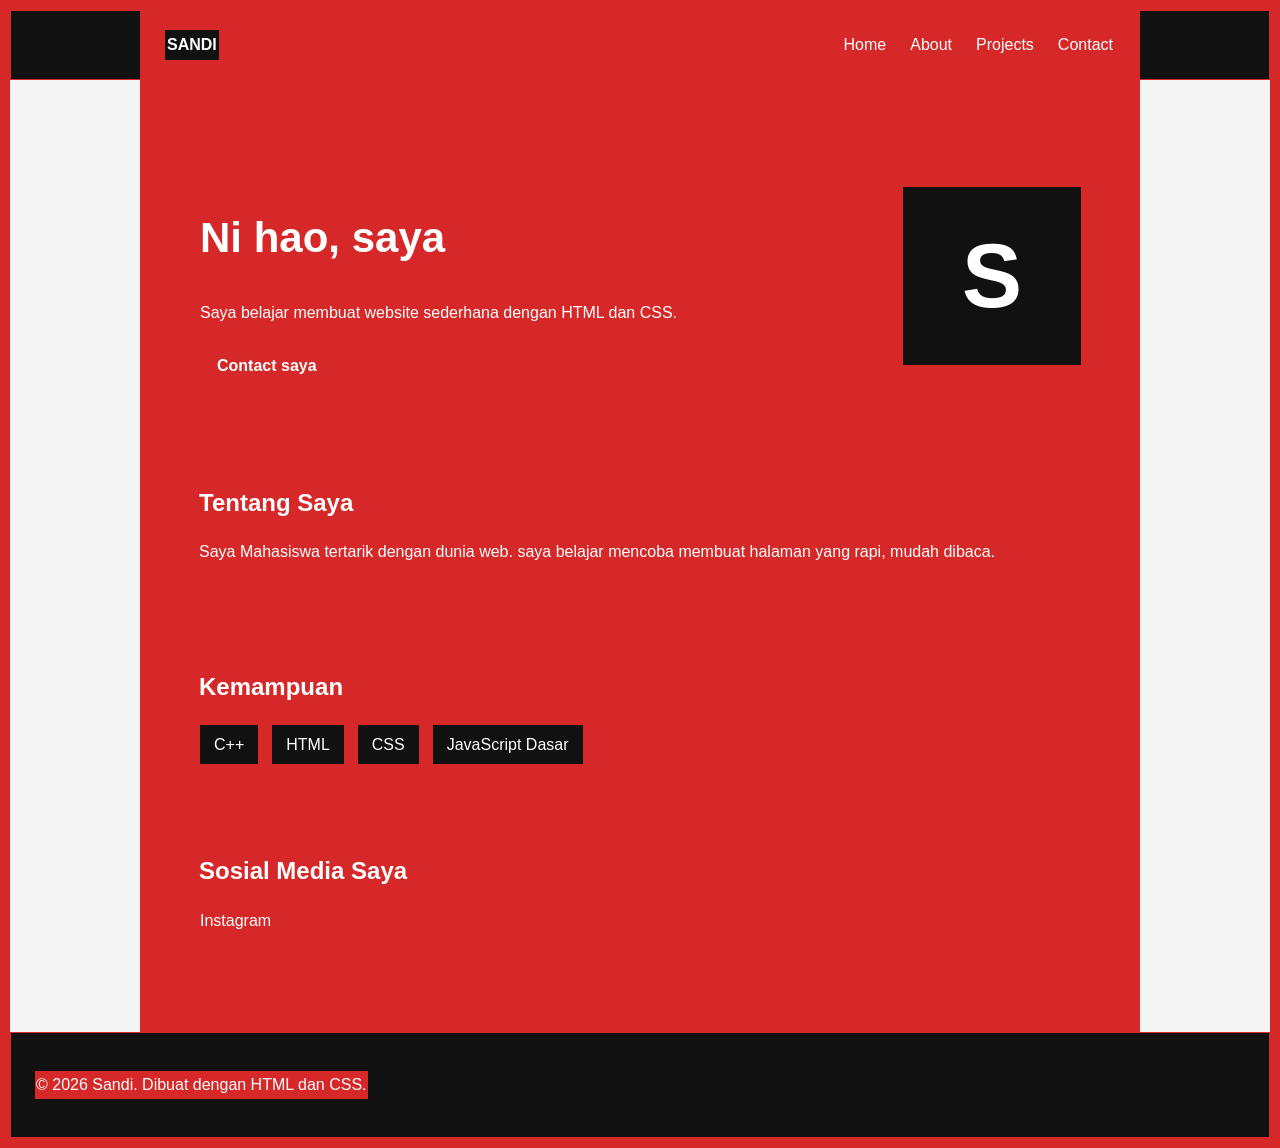
==== index.html @ 00765eff "Modify contact link and social media section Updated the contact link and fixed social media section" ====
<!DOCTYPE html>
<html lang="id">
<head>
    <meta charset="UTF-8">
    <meta name="viewport" content="width=device-width, initial-scale=1.0">
    <link rel="stylesheet" href="style.css">
    <title>Portofolio Saya</title>
</head>
<body>
    <header>
        <nav>
            <a class="logo" href="index.html">SANDI</a>
            <div class="nav-links">
                <a href="#home">Home</a>
                <a href="#about">About</a>
                <a href="portofolio.html">Projects</a>
                <a href="contact.html">Contact</a>
            </div>
        </nav>
    </header>

    <main>
        <section id="home" class="hero section-box">
            <div>
                <p class="tag">PORTOFOLIO PRIBADI</p>
                <h1>Ni hao, saya <span>Muhammad Sandi</span></h1>
                <p>Saya belajar membuat website sederhana dengan HTML dan CSS.</p>
                <a class="button" href="contact.html">Contact saya</a>
            </div>
            <div class="profile-mark" aria-label="Inisial Sandi">S</div>
        </section>

        <section id="about" class="section-box">
            <h2>Tentang Saya</h2>
            <p>Saya Mahasiswa tertarik dengan dunia web. saya belajar mencoba membuat halaman yang rapi, mudah dibaca.</p>
        </section>

        <section id="skills" class="section-box">
            <h2>Kemampuan</h2>
            <div class="skills">
                <span>C++</span>
                <span>HTML</span>
                <span>CSS</span>
                <span>JavaScript Dasar</span>
            </div>
        </section>

        <section id="sosial-media" class="section-box">
            <h2>Sosial Media Saya</h2>
            <div class="https://www.instagram.com/muhammad.sandi33?stkn=Z2djNmt6OXVkdGxz">
                <a href="https://www.instagram.com/muhammad_sandi0612" target="_blank" rel="noopener" class="social-button">
                    Instagram
                </a>
            </div>
        </section>
    </main>

    <footer>
        <p>&copy; 2026 Sandi. Dibuat dengan HTML dan CSS.</p>
    </footer>
</body>
</html>
---- style.css ----
:root {
    --red: #d62828;
    --dark-red: #8f1111;
    --black: #111111;
    --white: #ffffff;
    --light: #f4f4f4;
}

* {
    box-sizing: border-box;
    color: var(--white);
    background: var(--black);
html {
    scroll-behavior: smooth;
}

body {
    background: var(--black);
    background: var(--light);
    font-family: Arial, sans-serif;
    line-height: 1.6;
}

header {
    background: var(--black);
    color: var(--white);
}

nav {
    display: flex;
    justify-content: space-between;
    align-items: center;
    max-width: 1000px;
    margin: auto;
    padding: 18px 24px;
}

    border: 1px solid var(--red);
    background: var(--red);
    text-decoration: none;
}

.logo {
    color: var(--white);
    font-weight: bold;
    border: 2px solid var(--black);
    background: var(--black);
}

.nav-links {
    display: flex;
    gap: 22px;
}

.nav-links a:hover,
footer a:hover {
    color: var(--white);
}

main {
    max-width: 1000px;
    margin: auto;
    padding: 40px 24px;
}

.section-box {
    margin-bottom: 24px;
    padding: 32px;
    background: transparent;
}

.hero {
    display: flex;
    justify-content: space-between;
    align-items: center;
    min-height: 310px;
}

h1,
h2 {
    margin-top: 0;
    line-height: 1.2;
}

h1 {
    font-size: 42px;
}

h1 span,
.tag {
    color: var(--red);
}

.tag {
    font-size: 13px;
    font-weight: bold;
    letter-spacing: 1px;
}

.button,
button {
    display: inline-block;
    border: 0;
    padding: 10px 18px;
    color: var(--white);
    background: var(--red);
    cursor: pointer;
    font-weight: bold;
}

.button:hover,
button:hover {
    background: var(--dark-red);
}

.profile-mark {
    display: grid;
    place-items: center;
    width: 180px;
    height: 180px;
    color: var(--white);
    background: var(--black);
    font-size: 90px;
    font-weight: bold;
}

.skills,
.project-grid {
    display: flex;
    flex-wrap: wrap;
    gap: 12px;
}

.skills span,
.project-card span {
    padding: 7px 14px;
    color: var(--white);
    background: var(--black);
}

.project-card video {
    display: block;
    width: 100%;
    margin-top: 14px;
    border: 2px solid var(--red);
    background: var(--black);
}

form {
    display: grid;
    gap: 8px;
    max-width: 600px;
}

input,
textarea {
    width: 100%;
    border: 1px solid #bbbbbb;
    padding: 10px;
    font: inherit;
}

.project-grid {
    display: grid;
    grid-template-columns: repeat(2, 1fr);
}

.project-card {
    padding: 22px;
    background: transparent;
}

.project-card h2 {
    font-size: 21px;
}

.project-number {
    color: var(--red);
    font-size: 28px;
    font-weight: bold;
}

footer {
    display: flex;
    justify-content: space-between;
    gap: 20px;
    padding: 22px 24px;
    color: var(--white);
    background: var(--black);
}

footer div {
    display: flex;
    gap: 16px;
}

@media (max-width: 650px) {
    nav,
    footer,
    .hero {
        align-items: flex-start;
        flex-direction: column;
    }

    .nav-links {
        flex-wrap: wrap;
        gap: 10px 16px;
        margin-top: 12px;
    }

    main {
        padding: 24px 14px;
    }

    .section-box {
        padding: 24px 18px;
    }

    h1 {
        font-size: 34px;
    }

    .profile-mark {
        width: 120px;
        height: 120px;
        margin-top: 20px;
        font-size: 60px;
    }

    .project-grid {
        grid-template-columns: 1fr;
    }
}
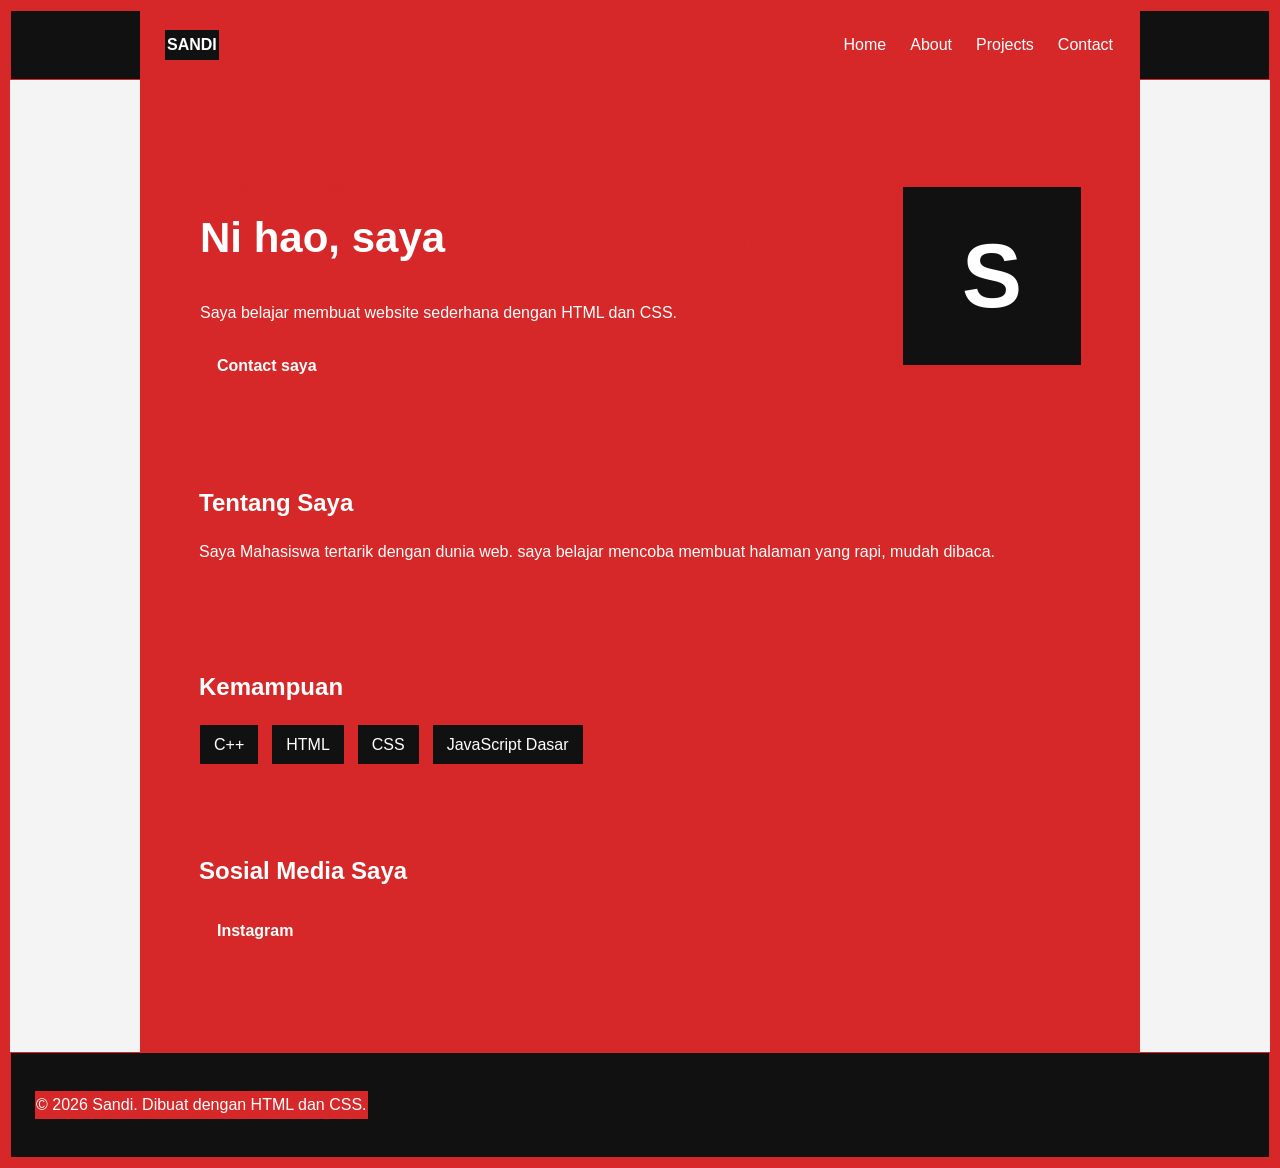
==== commit 6db178a9: "Fix HTML structure and update social media links" ====
--- a/index.html
+++ b/index.html
@@ -47,8 +47,8 @@
 
         <section id="sosial-media" class="section-box">
             <h2>Sosial Media Saya</h2>
-            <div class="https://www.instagram.com/muhammad.sandi33?stkn=Z2djNmt6OXVkdGxz">
-                <a href="https://www.instagram.com/muhammad_sandi0612" target="_blank" rel="noopener" class="social-button">
+            <div class="social-links">
+                <a href="https://www.instagram.com/muhammad_sandi0612" target="_blank" rel="noopener" class="button">
                     Instagram
                 </a>
             </div>
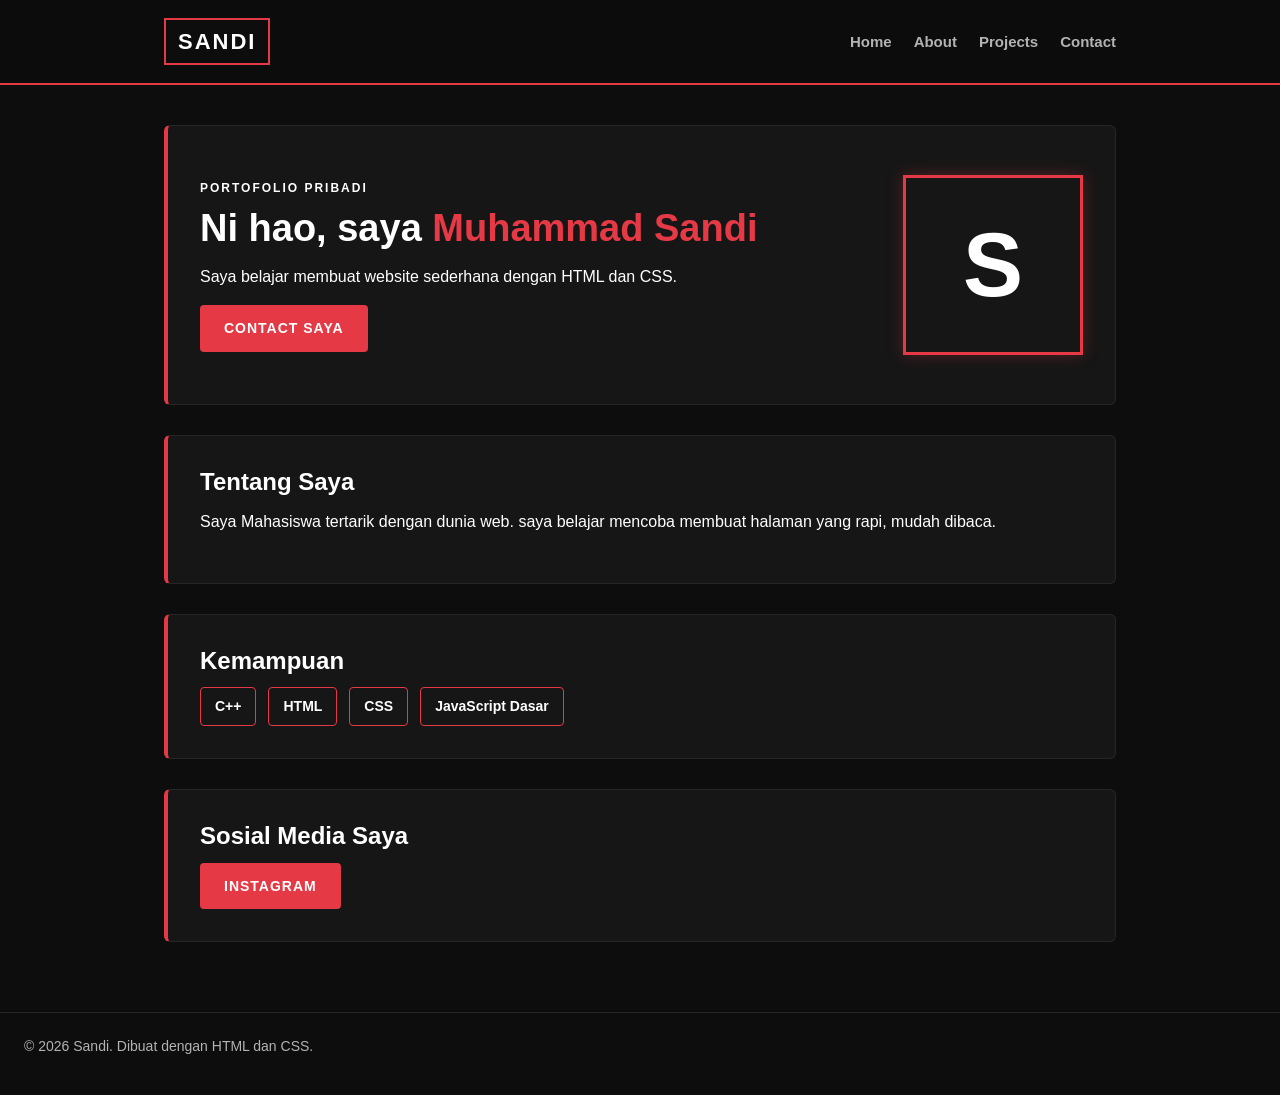
==== commit b2107df8: "Update index.html" ====
--- a/index.html
+++ b/index.html
@@ -47,7 +47,7 @@
 
         <section id="sosial-media" class="section-box">
             <h2>Sosial Media Saya</h2>
-            <div class="social-links">
+            <div class="https://www.instagram.com/muhammad.sandi33/">
                 <a href="https://www.instagram.com/muhammad_sandi0612" target="_blank" rel="noopener" class="button">
                     Instagram
                 </a>
--- a/style.css
+++ b/style.css
@@ -1,29 +1,38 @@
 :root {
-    --red: #d62828;
-    --dark-red: #8f1111;
-    --black: #111111;
+    --spider-red: #e63946;       /* Merah Terang khas Spider-Man */
+    --spider-dark-red: #9e1b24;  /* Merah Gelap untuk Efek Hover */
+    --spider-black: #0d0d0d;     /* Hitam Utama */
+    --spider-card-bg: #161616;   /* Hitam Karbon untuk Kotak Konten */
+    --spider-border: #262626;    /* Garis Batas Gelap */
     --white: #ffffff;
-    --light: #f4f4f4;
-}
-
+    --gray-text: #b3b3b3;
+}
+
+/* Reset Dasar */
 * {
     box-sizing: border-box;
-    color: var(--white);
-    background: var(--black);
+    margin: 0;
+    padding: 0;
+}
+
 html {
     scroll-behavior: smooth;
 }
 
 body {
-    background: var(--black);
-    background: var(--light);
-    font-family: Arial, sans-serif;
+    background-color: var(--spider-black);
+    color: var(--white);
+    font-family: 'Segoe UI', Tahoma, Geneva, Verdana, sans-serif;
     line-height: 1.6;
 }
 
+/* Header & Navigasi */
 header {
-    background: var(--black);
-    color: var(--white);
+    background: rgba(13, 13, 13, 0.95);
+    border-bottom: 2px solid var(--spider-red);
+    position: sticky;
+    top: 0;
+    z-index: 100;
 }
 
 nav {
@@ -35,16 +44,21 @@
     padding: 18px 24px;
 }
 
-    border: 1px solid var(--red);
-    background: var(--red);
+.logo {
+    color: var(--white);
+    font-weight: 800;
+    font-size: 22px;
+    letter-spacing: 2px;
     text-decoration: none;
-}
-
-.logo {
-    color: var(--white);
-    font-weight: bold;
-    border: 2px solid var(--black);
-    background: var(--black);
+    border: 2px solid var(--spider-red);
+    padding: 4px 12px;
+    background: var(--spider-black);
+    transition: all 0.3s ease;
+}
+
+.logo:hover {
+    background: var(--spider-red);
+    color: var(--white);
 }
 
 .nav-links {
@@ -52,11 +66,19 @@
     gap: 22px;
 }
 
-.nav-links a:hover,
-footer a:hover {
-    color: var(--white);
-}
-
+.nav-links a {
+    color: var(--gray-text);
+    text-decoration: none;
+    font-weight: 600;
+    font-size: 15px;
+    transition: color 0.3s ease;
+}
+
+.nav-links a:hover {
+    color: var(--spider-red);
+}
+
+/* Konten Utama & Section Box */
 main {
     max-width: 1000px;
     margin: auto;
@@ -64,47 +86,188 @@
 }
 
 .section-box {
-    margin-bottom: 24px;
+    margin-bottom: 30px;
     padding: 32px;
-    background: transparent;
-}
-
+    background: var(--spider-card-bg);
+    border: 1px solid var(--spider-border);
+    border-left: 4px solid var(--spider-red);
+    border-radius: 6px;
+}
+
+/* Hero Section */
 .hero {
     display: flex;
     justify-content: space-between;
     align-items: center;
-    min-height: 310px;
-}
-
-h1,
-h2 {
-    margin-top: 0;
+    min-height: 280px;
+}
+
+h1, h2 {
+    color: var(--white);
     line-height: 1.2;
+    margin-bottom: 12px;
 }
 
 h1 {
-    font-size: 42px;
+    font-size: 38px;
+    font-weight: 800;
 }
 
 h1 span,
 .tag {
-    color: var(--red);
+    color: var(--spider-red);
 }
 
 .tag {
-    font-size: 13px;
-    font-weight: bold;
-    letter-spacing: 1px;
-}
-
+    font-size: 12px;
+    font-weight: bold;
+    letter-spacing: 2px;
+    text-transform: uppercase;
+    margin-bottom: 8px;
+}
+
+p {
+    color: var(--gray-text);
+    margin-bottom: 16px;
+}
+
+.section-box p {
+    color: var(--white);
+}
+
+/* Tombol Akses */
 .button,
 button {
     display: inline-block;
-    border: 0;
-    padding: 10px 18px;
-    color: var(--white);
-    background: var(--red);
+    border: none;
+    padding: 12px 24px;
+    color: var(--white);
+    background: var(--spider-red);
     cursor: pointer;
+    font-weight: bold;
+    text-decoration: none;
+    border-radius: 4px;
+    text-transform: uppercase;
+    font-size: 14px;
+    letter-spacing: 1px;
+    transition: background 0.3s ease, transform 0.2s ease;
+}
+
+.button:hover,
+button:hover {
+    background: var(--spider-dark-red);
+    transform: translateY(-2px);
+}
+
+/* Logo Inisial / Profile Mark */
+.profile-mark {
+    display: grid;
+    place-items: center;
+    width: 150px;
+    height: 150px;
+    color: var(--white);
+    background: var(--spider-black);
+    border: 3px solid var(--spider-red);
+    font-size: 80px;
+    font-weight: 900;
+    box-shadow: 0 0 15px rgba(230, 57, 70, 0.3);
+}
+
+/* Kemampuan / Skills */
+.skills {
+    display: flex;
+    flex-wrap: wrap;
+    gap: 12px;
+    margin-top: 10px;
+}
+
+.skills span {
+    padding: 8px 16px;
+    color: var(--white);
+    background: var(--spider-black);
+    border: 1px solid var(--spider-red);
+    border-radius: 4px;
+    font-size: 14px;
+    font-weight: 600;
+}
+
+/* Form Kontak (contact.html) */
+form {
+    display: grid;
+    gap: 14px;
+    max-width: 600px;
+    margin-top: 10px;
+}
+
+label {
+    font-weight: 600;
+    color: var(--white);
+}
+
+input,
+textarea {
+    width: 100%;
+    border: 1px solid var(--spider-border);
+    padding: 12px;
+    font: inherit;
+    border-radius: 4px;
+    color: var(--white);
+    background: var(--spider-black);
+    transition: border-color 0.3s ease;
+}
+
+input:focus,
+textarea:focus {
+    outline: none;
+    border-color: var(--spider-red);
+}
+
+/* Footer */
+footer {
+    display: flex;
+    justify-content: space-between;
+    align-items: center;
+    padding: 22px 24px;
+    color: var(--gray-text);
+    background: var(--spider-black);
+    border-top: 1px solid var(--spider-border);
+    font-size: 14px;
+}
+
+/* Responsif untuk Layar HP */
+@media (max-width: 650px) {
+    nav,
+    footer,
+    .hero {
+        align-items: flex-start;
+        flex-direction: column;
+    }
+
+    .nav-links {
+        flex-wrap: wrap;
+        gap: 10px 16px;
+        margin-top: 14px;
+    }
+
+    main {
+        padding: 24px 14px;
+    }
+
+    .section-box {
+        padding: 24px 18px;
+    }
+
+    h1 {
+        font-size: 30px;
+    }
+
+    .profile-mark {
+        width: 110px;
+        height: 110px;
+        margin-top: 20px;
+        font-size: 55px;
+    }
+}
     font-weight: bold;
 }
 
@@ -230,4 +393,4 @@
     .project-grid {
         grid-template-columns: 1fr;
     }
-}+}
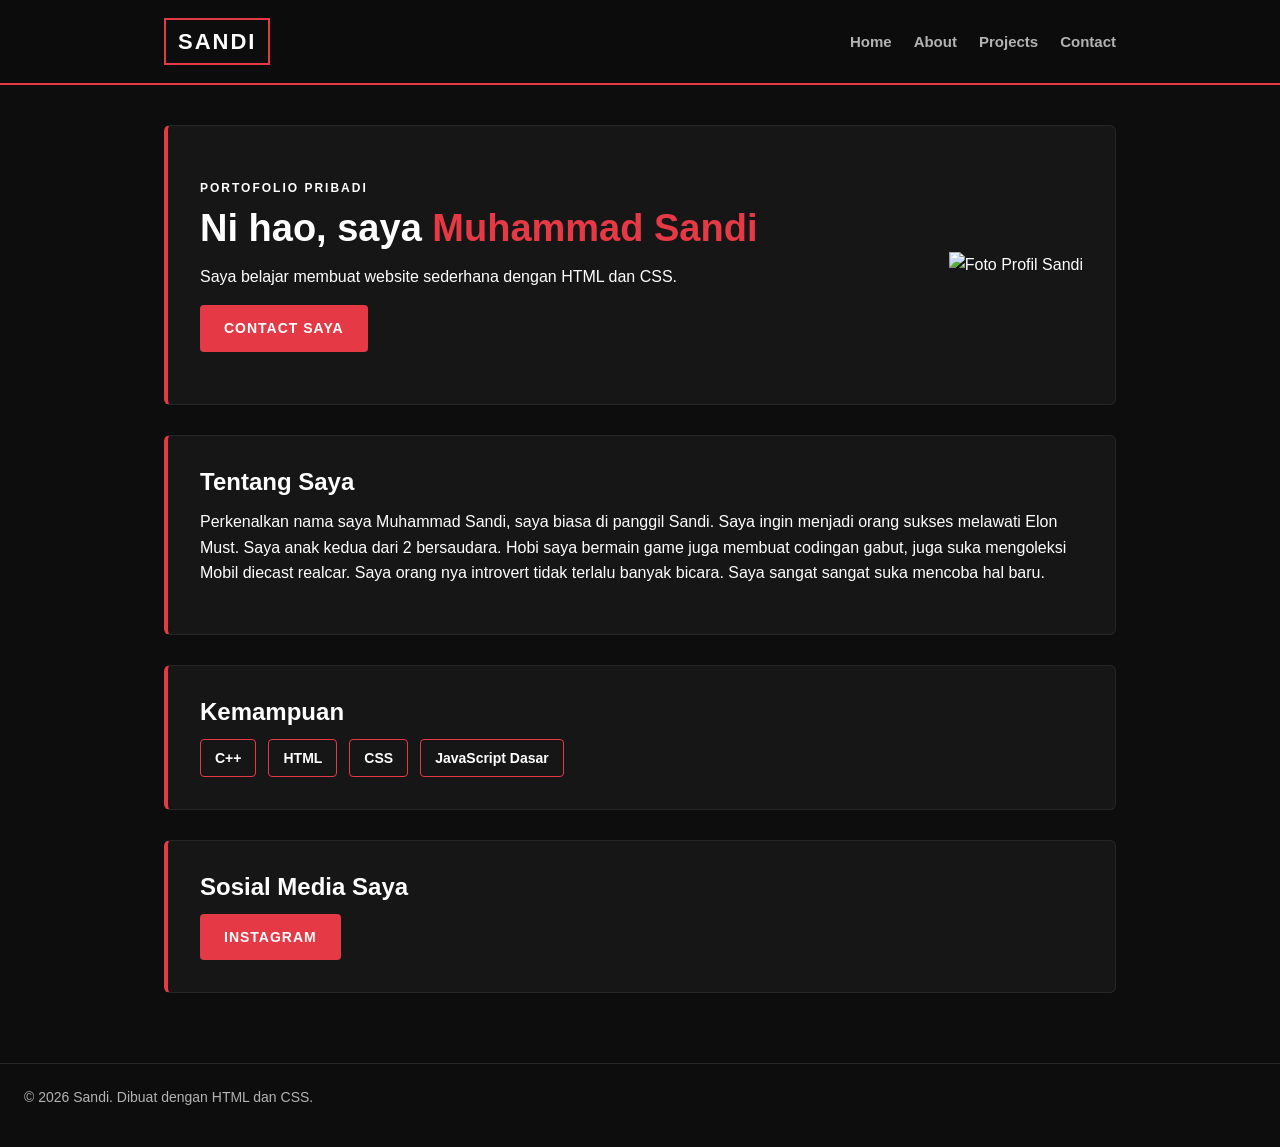
==== commit b2c0f825: "Update index.html" ====
--- a/index.html
+++ b/index.html
@@ -27,12 +27,13 @@
                 <p>Saya belajar membuat website sederhana dengan HTML dan CSS.</p>
                 <a class="button" href="contact.html">Contact saya</a>
             </div>
-            <div class="profile-mark" aria-label="Inisial Sandi">S</div>
+            <img src="sapiderman.jpg" alt="Foto Profil Sandi" class="profile-image">
+            
         </section>
 
         <section id="about" class="section-box">
             <h2>Tentang Saya</h2>
-            <p>Saya Mahasiswa tertarik dengan dunia web. saya belajar mencoba membuat halaman yang rapi, mudah dibaca.</p>
+            <p>Perkenalkan nama saya Muhammad Sandi, saya biasa di panggil Sandi. Saya ingin menjadi orang sukses melawati Elon Must. Saya anak kedua dari 2 bersaudara. Hobi saya bermain game juga membuat codingan gabut, juga suka mengoleksi Mobil diecast realcar. Saya orang nya introvert tidak terlalu banyak bicara. Saya sangat sangat suka mencoba hal baru.</p>
         </section>
 
         <section id="skills" class="section-box">
@@ -47,8 +48,8 @@
 
         <section id="sosial-media" class="section-box">
             <h2>Sosial Media Saya</h2>
-            <div class="https://www.instagram.com/muhammad.sandi33/">
-                <a href="https://www.instagram.com/muhammad_sandi0612" target="_blank" rel="noopener" class="button">
+            <div class="social-links">
+                <a class="button" href="https://www.instagram.com/muhammad.sandi33?stkn=Z2djNmt6OXVkdGxz" target="_blank" rel="noopener">
                     Instagram
                 </a>
             </div>
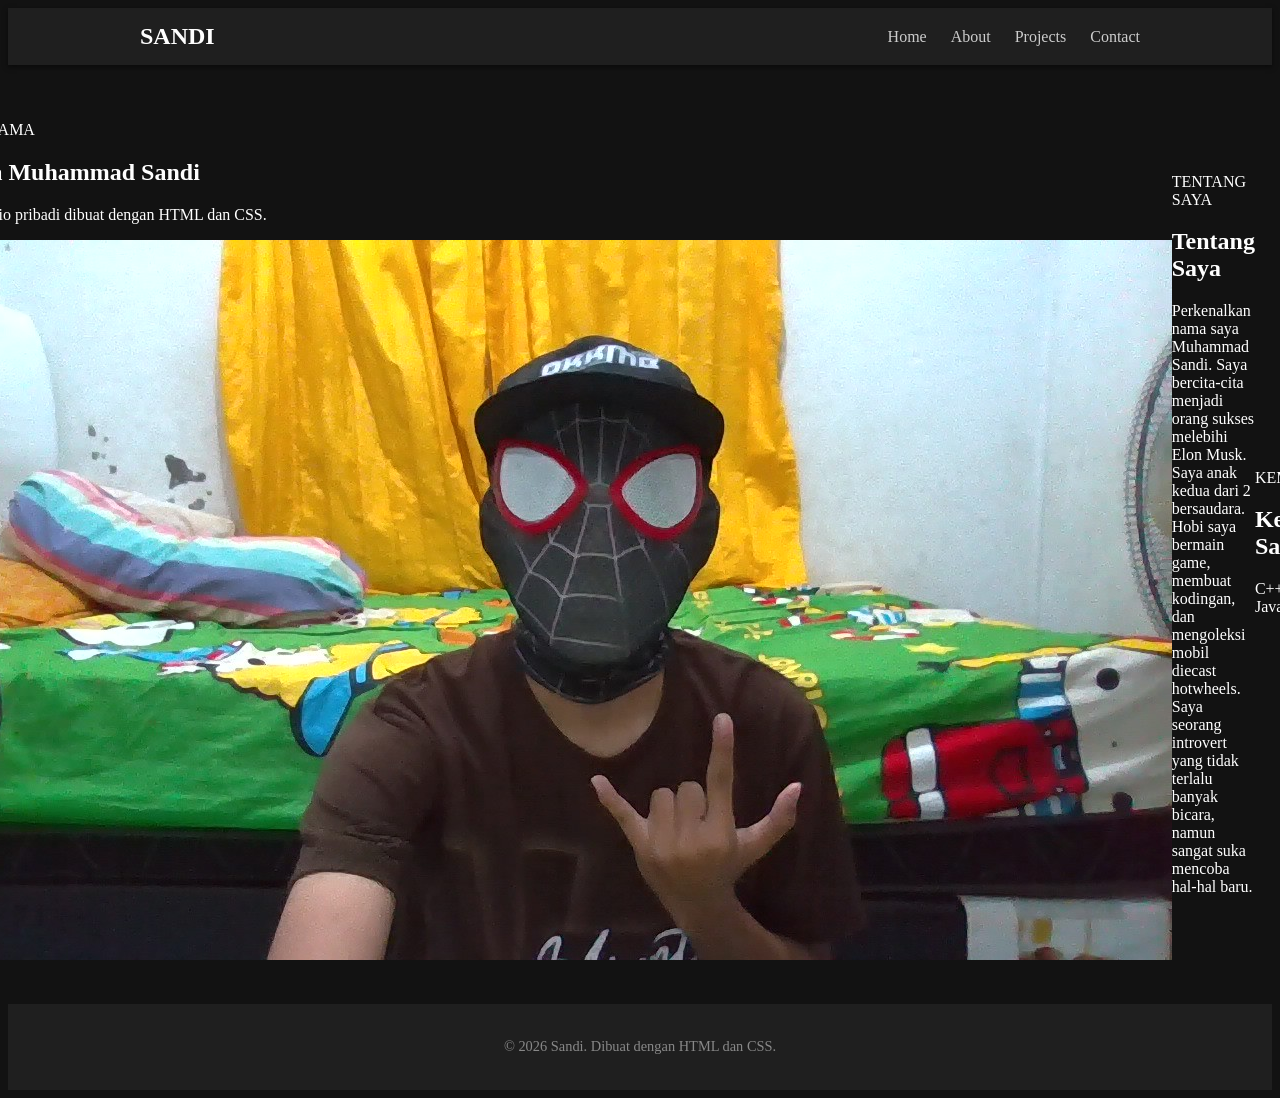
==== commit ca6ce703: "Update index.html" ====
--- a/index.html
+++ b/index.html
@@ -3,16 +3,16 @@
 <head>
     <meta charset="UTF-8">
     <meta name="viewport" content="width=device-width, initial-scale=1.0">
+    <title>Muhammad Sandi - Portofolio</title>
     <link rel="stylesheet" href="style.css">
-    <title>Portofolio Saya</title>
 </head>
 <body>
     <header>
         <nav>
             <a class="logo" href="index.html">SANDI</a>
             <div class="nav-links">
-                <a href="#home">Home</a>
-                <a href="#about">About</a>
+                <a href="index.html#home">Home</a>
+                <a href="index.html#about">About</a>
                 <a href="portofolio.html">Projects</a>
                 <a href="contact.html">Contact</a>
             </div>
@@ -20,38 +20,29 @@
     </header>
 
     <main>
-        <section id="home" class="hero section-box">
+        <section id="home" class="section-box hero">
             <div>
-                <p class="tag">PORTOFOLIO PRIBADI</p>
-                <h1>Ni hao, saya <span>Muhammad Sandi</span></h1>
-                <p>Saya belajar membuat website sederhana dengan HTML dan CSS.</p>
-                <a class="button" href="contact.html">Contact saya</a>
+                <p class="tag">HALAMAN UTAMA</p>
+                <h1>Halo, Saya <span>Muhammad Sandi</span></h1>
+                <p>Website portofolio pribadi dibuat dengan HTML dan CSS.</p>
             </div>
             <img src="sapiderman.jpg" alt="Foto Profil Sandi" class="profile-image">
-            
         </section>
 
         <section id="about" class="section-box">
+            <p class="tag">TENTANG SAYA</p>
             <h2>Tentang Saya</h2>
-            <p>Perkenalkan nama saya Muhammad Sandi, saya biasa di panggil Sandi. Saya ingin menjadi orang sukses melawati Elon Must. Saya anak kedua dari 2 bersaudara. Hobi saya bermain game juga membuat codingan gabut, juga suka mengoleksi Mobil diecast realcar. Saya orang nya introvert tidak terlalu banyak bicara. Saya sangat sangat suka mencoba hal baru.</p>
+            <p>Perkenalkan nama saya Muhammad Sandi. Saya bercita-cita menjadi orang sukses melebihi Elon Musk. Saya anak kedua dari 2 bersaudara. Hobi saya bermain game, membuat kodingan, dan mengoleksi mobil diecast hotwheels. Saya seorang introvert yang tidak terlalu banyak bicara, namun sangat suka mencoba hal-hal baru.</p>
         </section>
 
-        <section id="skills" class="section-box">
-            <h2>Kemampuan</h2>
+        <section class="section-box">
+            <p class="tag">KEMAMPUAN</p>
+            <h2>Kemampuan Saya</h2>
             <div class="skills">
                 <span>C++</span>
                 <span>HTML</span>
                 <span>CSS</span>
                 <span>JavaScript Dasar</span>
-            </div>
-        </section>
-
-        <section id="sosial-media" class="section-box">
-            <h2>Sosial Media Saya</h2>
-            <div class="social-links">
-                <a class="button" href="https://www.instagram.com/muhammad.sandi33?stkn=Z2djNmt6OXVkdGxz" target="_blank" rel="noopener">
-                    Instagram
-                </a>
             </div>
         </section>
     </main>
--- a/style.css
+++ b/style.css
@@ -1,396 +1,192 @@
-:root {
-    --spider-red: #e63946;       /* Merah Terang khas Spider-Man */
-    --spider-dark-red: #9e1b24;  /* Merah Gelap untuk Efek Hover */
-    --spider-black: #0d0d0d;     /* Hitam Utama */
-    --spider-card-bg: #161616;   /* Hitam Karbon untuk Kotak Konten */
-    --spider-border: #262626;    /* Garis Batas Gelap */
-    --white: #ffffff;
-    --gray-text: #b3b3b3;
-}
+<!DOCTYPE html>
+<html lang="id">
+<head>
+    <meta charset="UTF-8">
+    <meta name="viewport" content="width=device-width, initial-scale=1.0">
+    <title>Kontak - Sandi</title>
+    <style>
+        /* CSS Dasar & Reset */
+        * {
+            margin: 0;
+            padding: 0;
+            box-sizing: border-box;
+            font-family: Arial, sans-serif;
+        }
 
-/* Reset Dasar */
-* {
-    box-sizing: border-box;
-    margin: 0;
-    padding: 0;
-}
+        body {
+            background-color: #121212;
+            color: #ffffff;
+            display: flex;
+            flex-direction: column;
+            min-height: 100vh;
+        }
 
-html {
-    scroll-behavior: smooth;
-}
+        /* Navigasi / Header */
+        header {
+            background-color: #1f1f1f;
+            padding: 15px 30px;
+            box-shadow: 0 2px 5px rgba(0,0,0,0.5);
+        }
 
-body {
-    background-color: var(--spider-black);
-    color: var(--white);
-    font-family: 'Segoe UI', Tahoma, Geneva, Verdana, sans-serif;
-    line-height: 1.6;
-}
+        nav {
+            display: flex;
+            justify-content: space-between;
+            align-items: center;
+            max-width: 1000px;
+            margin: 0 auto;
+        }
 
-/* Header & Navigasi */
-header {
-    background: rgba(13, 13, 13, 0.95);
-    border-bottom: 2px solid var(--spider-red);
-    position: sticky;
-    top: 0;
-    z-index: 100;
-}
+        .logo {
+            font-size: 1.5rem;
+            font-weight: bold;
+            color: #fff;
+            text-decoration: none;
+        }
 
-nav {
-    display: flex;
-    justify-content: space-between;
-    align-items: center;
-    max-width: 1000px;
-    margin: auto;
-    padding: 18px 24px;
-}
+        .nav-links a {
+            color: #ccc;
+            text-decoration: none;
+            margin-left: 20px;
+            transition: color 0.3s;
+        }
 
-.logo {
-    color: var(--white);
-    font-weight: 800;
-    font-size: 22px;
-    letter-spacing: 2px;
-    text-decoration: none;
-    border: 2px solid var(--spider-red);
-    padding: 4px 12px;
-    background: var(--spider-black);
-    transition: all 0.3s ease;
-}
+        .nav-links a:hover {
+            color: #fff;
+        }
 
-.logo:hover {
-    background: var(--spider-red);
-    color: var(--white);
-}
+        /* Container Main & Section */
+        main {
+            flex: 1;
+            display: flex;
+            justify-content: center;
+            align-items: center;
+            padding: 40px 20px;
+        }
 
-.nav-links {
-    display: flex;
-    gap: 22px;
-}
+        .contact-section {
+            background-color: #2a2a2a;
+            border-radius: 12px;
+            padding: 35px;
+            width: 100%;
+            max-width: 500px;
+            box-shadow: 0 4px 15px rgba(0,0,0,0.3);
+            text-align: center;
+        }
 
-.nav-links a {
-    color: var(--gray-text);
-    text-decoration: none;
-    font-weight: 600;
-    font-size: 15px;
-    transition: color 0.3s ease;
-}
+        .contact-section h2 {
+            margin-bottom: 25px;
+            font-size: 1.8rem;
+        }
 
-.nav-links a:hover {
-    color: var(--spider-red);
-}
+        /* Form Tersusun Ke Bawah */
+        .contact-form {
+            display: flex;
+            flex-direction: column;
+            gap: 20px;
+        }
 
-/* Konten Utama & Section Box */
-main {
-    max-width: 1000px;
-    margin: auto;
-    padding: 40px 24px;
-}
+        .form-group {
+            display: flex;
+            flex-direction: column;
+            text-align: left;
+            gap: 8px;
+        }
 
-.section-box {
-    margin-bottom: 30px;
-    padding: 32px;
-    background: var(--spider-card-bg);
-    border: 1px solid var(--spider-border);
-    border-left: 4px solid var(--spider-red);
-    border-radius: 6px;
-}
+        .form-group label {
+            font-weight: bold;
+            color: #ddd;
+            font-size: 0.95rem;
+        }
 
-/* Hero Section */
-.hero {
-    display: flex;
-    justify-content: space-between;
-    align-items: center;
-    min-height: 280px;
-}
+        .form-group input,
+        .form-group textarea {
+            width: 100%;
+            padding: 12px 15px;
+            border: 1px solid #444;
+            border-radius: 8px;
+            background-color: #1a1a1a;
+            color: #fff;
+            font-size: 1rem;
+            box-sizing: border-box;
+            transition: border-color 0.3s, background-color 0.3s;
+        }
 
-h1, h2 {
-    color: var(--white);
-    line-height: 1.2;
-    margin-bottom: 12px;
-}
+        .form-group input:focus,
+        .form-group textarea:focus {
+            outline: none;
+            border-color: #007acc;
+            background-color: #222;
+        }
 
-h1 {
-    font-size: 38px;
-    font-weight: 800;
-}
+        .button-submit {
+            width: 100%;
+            padding: 12px;
+            font-size: 1rem;
+            font-weight: bold;
+            color: #fff;
+            background-color: #007acc;
+            border: none;
+            border-radius: 8px;
+            cursor: pointer;
+            transition: background-color 0.3s;
+            margin-top: 10px;
+        }
 
-h1 span,
-.tag {
-    color: var(--spider-red);
-}
+        .button-submit:hover {
+            background-color: #005999;
+        }
 
-.tag {
-    font-size: 12px;
-    font-weight: bold;
-    letter-spacing: 2px;
-    text-transform: uppercase;
-    margin-bottom: 8px;
-}
+        /* Footer */
+        footer {
+            background-color: #1f1f1f;
+            text-align: center;
+            padding: 20px;
+            font-size: 0.9rem;
+            color: #888;
+        }
+    </style>
+</head>
+<body>
 
-p {
-    color: var(--gray-text);
-    margin-bottom: 16px;
-}
+    <header>
+        <nav>
+            <a class="logo" href="index.html">SANDI</a>
+            <div class="nav-links">
+                <a href="index.html#home">Home</a>
+                <a href="index.html#about">About</a>
+                <a href="portofolio.html">Projects</a>
+                <a href="contact.html">Contact</a>
+            </div>
+        </nav>
+    </header>
 
-.section-box p {
-    color: var(--white);
-}
+    <main>
+        <section class="contact-section">
+            <h2>Hubungi Saya</h2>
+            <form class="contact-form" action="#" method="POST">
+                <div class="form-group">
+                    <label for="nama">Nama</label>
+                    <input type="text" id="nama" name="nama" placeholder="Masukkan nama Anda" required>
+                </div>
 
-/* Tombol Akses */
-.button,
-button {
-    display: inline-block;
-    border: none;
-    padding: 12px 24px;
-    color: var(--white);
-    background: var(--spider-red);
-    cursor: pointer;
-    font-weight: bold;
-    text-decoration: none;
-    border-radius: 4px;
-    text-transform: uppercase;
-    font-size: 14px;
-    letter-spacing: 1px;
-    transition: background 0.3s ease, transform 0.2s ease;
-}
+                <div class="form-group">
+                    <label for="email">Email</label>
+                    <input type="email" id="email" name="email" placeholder="Masukkan email Anda" required>
+                </div>
 
-.button:hover,
-button:hover {
-    background: var(--spider-dark-red);
-    transform: translateY(-2px);
-}
+                <div class="form-group">
+                    <label for="pesan">Pesan</label>
+                    <textarea id="pesan" name="pesan" rows="5" placeholder="Tuliskan pesan Anda..." required></textarea>
+                </div>
 
-/* Logo Inisial / Profile Mark */
-.profile-mark {
-    display: grid;
-    place-items: center;
-    width: 150px;
-    height: 150px;
-    color: var(--white);
-    background: var(--spider-black);
-    border: 3px solid var(--spider-red);
-    font-size: 80px;
-    font-weight: 900;
-    box-shadow: 0 0 15px rgba(230, 57, 70, 0.3);
-}
+                <button type="submit" class="button-submit">Kirim Pesan</button>
+            </form>
+        </section>
+    </main>
 
-/* Kemampuan / Skills */
-.skills {
-    display: flex;
-    flex-wrap: wrap;
-    gap: 12px;
-    margin-top: 10px;
-}
+    <footer>
+        <p>&copy; 2026 Sandi. Dibuat dengan HTML dan CSS.</p>
+    </footer>
 
-.skills span {
-    padding: 8px 16px;
-    color: var(--white);
-    background: var(--spider-black);
-    border: 1px solid var(--spider-red);
-    border-radius: 4px;
-    font-size: 14px;
-    font-weight: 600;
-}
-
-/* Form Kontak (contact.html) */
-form {
-    display: grid;
-    gap: 14px;
-    max-width: 600px;
-    margin-top: 10px;
-}
-
-label {
-    font-weight: 600;
-    color: var(--white);
-}
-
-input,
-textarea {
-    width: 100%;
-    border: 1px solid var(--spider-border);
-    padding: 12px;
-    font: inherit;
-    border-radius: 4px;
-    color: var(--white);
-    background: var(--spider-black);
-    transition: border-color 0.3s ease;
-}
-
-input:focus,
-textarea:focus {
-    outline: none;
-    border-color: var(--spider-red);
-}
-
-/* Footer */
-footer {
-    display: flex;
-    justify-content: space-between;
-    align-items: center;
-    padding: 22px 24px;
-    color: var(--gray-text);
-    background: var(--spider-black);
-    border-top: 1px solid var(--spider-border);
-    font-size: 14px;
-}
-
-/* Responsif untuk Layar HP */
-@media (max-width: 650px) {
-    nav,
-    footer,
-    .hero {
-        align-items: flex-start;
-        flex-direction: column;
-    }
-
-    .nav-links {
-        flex-wrap: wrap;
-        gap: 10px 16px;
-        margin-top: 14px;
-    }
-
-    main {
-        padding: 24px 14px;
-    }
-
-    .section-box {
-        padding: 24px 18px;
-    }
-
-    h1 {
-        font-size: 30px;
-    }
-
-    .profile-mark {
-        width: 110px;
-        height: 110px;
-        margin-top: 20px;
-        font-size: 55px;
-    }
-}
-    font-weight: bold;
-}
-
-.button:hover,
-button:hover {
-    background: var(--dark-red);
-}
-
-.profile-mark {
-    display: grid;
-    place-items: center;
-    width: 180px;
-    height: 180px;
-    color: var(--white);
-    background: var(--black);
-    font-size: 90px;
-    font-weight: bold;
-}
-
-.skills,
-.project-grid {
-    display: flex;
-    flex-wrap: wrap;
-    gap: 12px;
-}
-
-.skills span,
-.project-card span {
-    padding: 7px 14px;
-    color: var(--white);
-    background: var(--black);
-}
-
-.project-card video {
-    display: block;
-    width: 100%;
-    margin-top: 14px;
-    border: 2px solid var(--red);
-    background: var(--black);
-}
-
-form {
-    display: grid;
-    gap: 8px;
-    max-width: 600px;
-}
-
-input,
-textarea {
-    width: 100%;
-    border: 1px solid #bbbbbb;
-    padding: 10px;
-    font: inherit;
-}
-
-.project-grid {
-    display: grid;
-    grid-template-columns: repeat(2, 1fr);
-}
-
-.project-card {
-    padding: 22px;
-    background: transparent;
-}
-
-.project-card h2 {
-    font-size: 21px;
-}
-
-.project-number {
-    color: var(--red);
-    font-size: 28px;
-    font-weight: bold;
-}
-
-footer {
-    display: flex;
-    justify-content: space-between;
-    gap: 20px;
-    padding: 22px 24px;
-    color: var(--white);
-    background: var(--black);
-}
-
-footer div {
-    display: flex;
-    gap: 16px;
-}
-
-@media (max-width: 650px) {
-    nav,
-    footer,
-    .hero {
-        align-items: flex-start;
-        flex-direction: column;
-    }
-
-    .nav-links {
-        flex-wrap: wrap;
-        gap: 10px 16px;
-        margin-top: 12px;
-    }
-
-    main {
-        padding: 24px 14px;
-    }
-
-    .section-box {
-        padding: 24px 18px;
-    }
-
-    h1 {
-        font-size: 34px;
-    }
-
-    .profile-mark {
-        width: 120px;
-        height: 120px;
-        margin-top: 20px;
-        font-size: 60px;
-    }
-
-    .project-grid {
-        grid-template-columns: 1fr;
-    }
-}
+</body>
+</html>
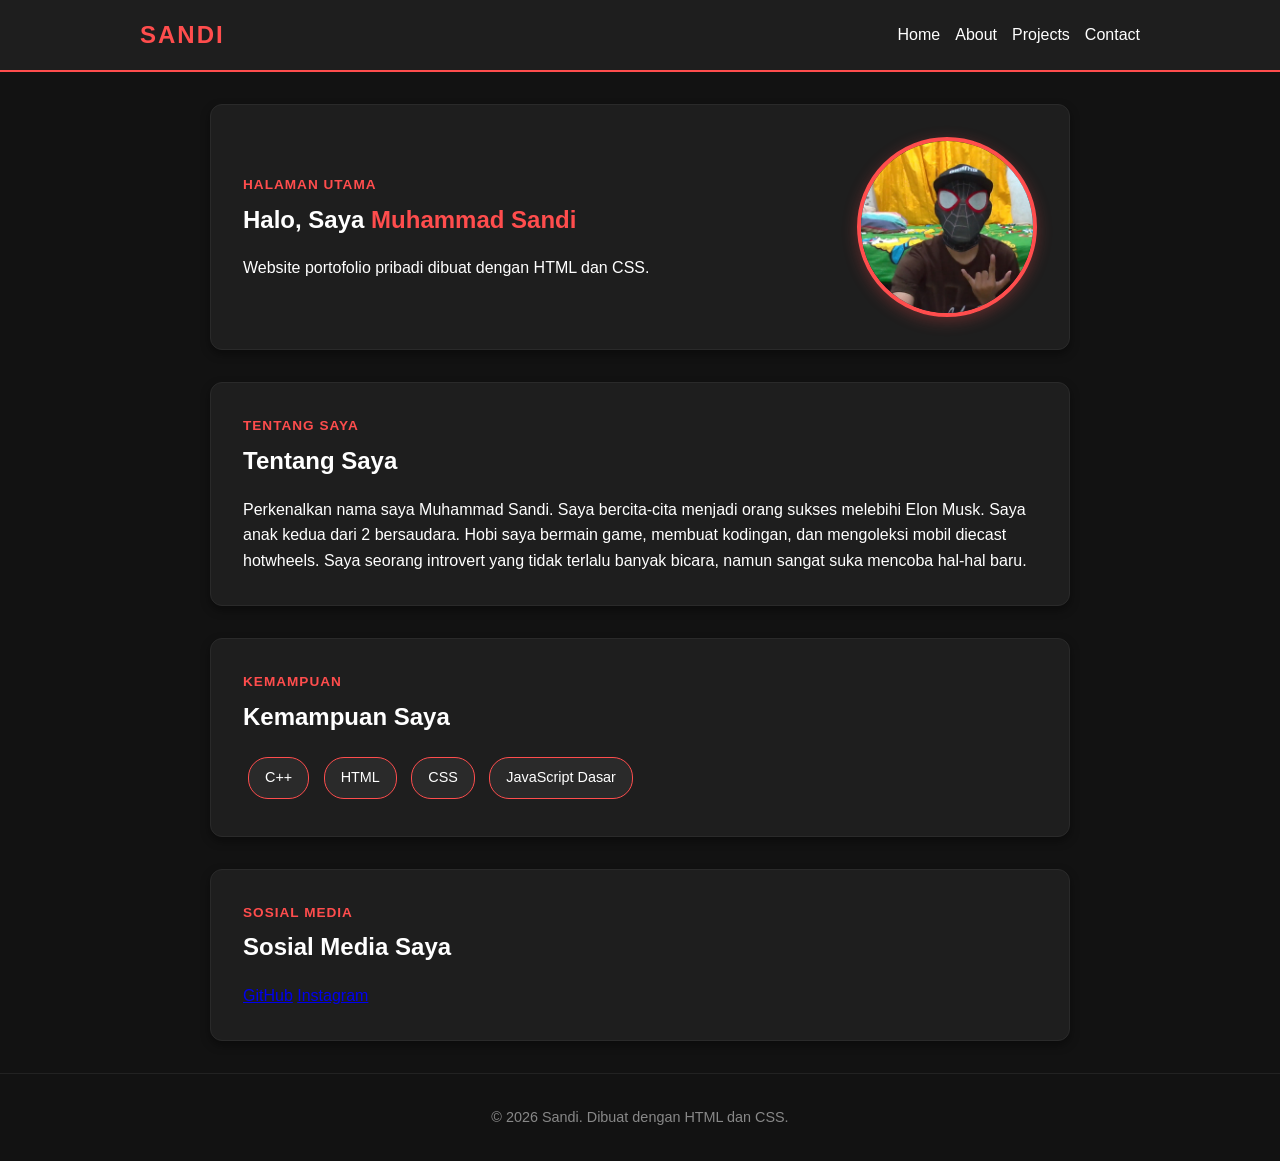
==== commit 9bf623b5: "Add social media section to index.html Added a new section for social media links." ====
--- a/index.html
+++ b/index.html
@@ -45,6 +45,15 @@
                 <span>JavaScript Dasar</span>
             </div>
         </section>
+
+        <section class="section-box">
+            <p class="tag">SOSIAL MEDIA</p>
+            <h2>Sosial Media Saya</h2>
+            <div class="social-links">
+                <a href="https://github.com/Muhammadsandi0612" target="_blank" rel="noopener" class="social-btn github">GitHub</a>
+                <a href="https://www.instagram.com/muhammad.sandi33?stkn=Z2djNmt6OXVkdGxz" target="_blank" rel="noopener" class="social-btn instagram">Instagram</a>
+            </div>
+        </section>
     </main>
 
     <footer>
--- a/style.css
+++ b/style.css
@@ -1,192 +1,292 @@
-<!DOCTYPE html>
-<html lang="id">
-<head>
-    <meta charset="UTF-8">
-    <meta name="viewport" content="width=device-width, initial-scale=1.0">
-    <title>Kontak - Sandi</title>
-    <style>
-        /* CSS Dasar & Reset */
-        * {
-            margin: 0;
-            padding: 0;
-            box-sizing: border-box;
-            font-family: Arial, sans-serif;
-        }
-
-        body {
-            background-color: #121212;
-            color: #ffffff;
-            display: flex;
-            flex-direction: column;
-            min-height: 100vh;
-        }
-
-        /* Navigasi / Header */
-        header {
-            background-color: #1f1f1f;
-            padding: 15px 30px;
-            box-shadow: 0 2px 5px rgba(0,0,0,0.5);
-        }
-
-        nav {
-            display: flex;
-            justify-content: space-between;
-            align-items: center;
-            max-width: 1000px;
-            margin: 0 auto;
-        }
-
-        .logo {
-            font-size: 1.5rem;
-            font-weight: bold;
-            color: #fff;
-            text-decoration: none;
-        }
-
-        .nav-links a {
-            color: #ccc;
-            text-decoration: none;
-            margin-left: 20px;
-            transition: color 0.3s;
-        }
-
-        .nav-links a:hover {
-            color: #fff;
-        }
-
-        /* Container Main & Section */
-        main {
-            flex: 1;
-            display: flex;
-            justify-content: center;
-            align-items: center;
-            padding: 40px 20px;
-        }
-
-        .contact-section {
-            background-color: #2a2a2a;
-            border-radius: 12px;
-            padding: 35px;
-            width: 100%;
-            max-width: 500px;
-            box-shadow: 0 4px 15px rgba(0,0,0,0.3);
-            text-align: center;
-        }
-
-        .contact-section h2 {
-            margin-bottom: 25px;
-            font-size: 1.8rem;
-        }
-
-        /* Form Tersusun Ke Bawah */
-        .contact-form {
-            display: flex;
-            flex-direction: column;
-            gap: 20px;
-        }
-
-        .form-group {
-            display: flex;
-            flex-direction: column;
-            text-align: left;
-            gap: 8px;
-        }
-
-        .form-group label {
-            font-weight: bold;
-            color: #ddd;
-            font-size: 0.95rem;
-        }
-
-        .form-group input,
-        .form-group textarea {
-            width: 100%;
-            padding: 12px 15px;
-            border: 1px solid #444;
-            border-radius: 8px;
-            background-color: #1a1a1a;
-            color: #fff;
-            font-size: 1rem;
-            box-sizing: border-box;
-            transition: border-color 0.3s, background-color 0.3s;
-        }
-
-        .form-group input:focus,
-        .form-group textarea:focus {
-            outline: none;
-            border-color: #007acc;
-            background-color: #222;
-        }
-
-        .button-submit {
-            width: 100%;
-            padding: 12px;
-            font-size: 1rem;
-            font-weight: bold;
-            color: #fff;
-            background-color: #007acc;
-            border: none;
-            border-radius: 8px;
-            cursor: pointer;
-            transition: background-color 0.3s;
-            margin-top: 10px;
-        }
-
-        .button-submit:hover {
-            background-color: #005999;
-        }
-
-        /* Footer */
-        footer {
-            background-color: #1f1f1f;
-            text-align: center;
-            padding: 20px;
-            font-size: 0.9rem;
-            color: #888;
-        }
-    </style>
-</head>
-<body>
-
-    <header>
-        <nav>
-            <a class="logo" href="index.html">SANDI</a>
-            <div class="nav-links">
-                <a href="index.html#home">Home</a>
-                <a href="index.html#about">About</a>
-                <a href="portofolio.html">Projects</a>
-                <a href="contact.html">Contact</a>
-            </div>
-        </nav>
-    </header>
-
-    <main>
-        <section class="contact-section">
-            <h2>Hubungi Saya</h2>
-            <form class="contact-form" action="#" method="POST">
-                <div class="form-group">
-                    <label for="nama">Nama</label>
-                    <input type="text" id="nama" name="nama" placeholder="Masukkan nama Anda" required>
-                </div>
-
-                <div class="form-group">
-                    <label for="email">Email</label>
-                    <input type="email" id="email" name="email" placeholder="Masukkan email Anda" required>
-                </div>
-
-                <div class="form-group">
-                    <label for="pesan">Pesan</label>
-                    <textarea id="pesan" name="pesan" rows="5" placeholder="Tuliskan pesan Anda..." required></textarea>
-                </div>
-
-                <button type="submit" class="button-submit">Kirim Pesan</button>
-            </form>
-        </section>
-    </main>
-
-    <footer>
-        <p>&copy; 2026 Sandi. Dibuat dengan HTML dan CSS.</p>
-    </footer>
-
-</body>
-</html>
+* {
+    margin: 0;
+    padding: 0;
+    box-sizing: border-box;
+    font-family: 'Segoe UI', Tahoma, Geneva, Verdana, sans-serif;
+}
+
+body {
+    background-color: #121212;
+    color: #ffffff;
+    line-height: 1.6;
+}
+
+img {
+    max-width: 100%;
+    height: auto;
+}
+
+header {
+    background-color: #1e1e1e;
+    padding: 1rem 5%;
+    position: sticky;
+    top: 0;
+    z-index: 100;
+    border-bottom: 2px solid #ff4d4d;
+}
+
+nav {
+    display: flex;
+    justify-content: space-between;
+    align-items: center;
+    max-width: 1000px;
+    margin: 0 auto;
+    flex-wrap: wrap;
+    gap: 10px;
+}
+
+.logo {
+    font-size: 1.5rem;
+    font-weight: bold;
+    color: #ff4d4d;
+    text-decoration: none;
+    letter-spacing: 2px;
+}
+
+.nav-links {
+    display: flex;
+    gap: 15px;
+}
+
+.nav-links a {
+    color: #fff;
+    text-decoration: none;
+    font-weight: 500;
+    transition: color 0.3s;
+}
+
+.nav-links a:hover {
+    color: #ff4d4d;
+}
+
+main {
+    max-width: 900px;
+    margin: 2rem auto;
+    padding: 0 20px;
+}
+
+.section-box {
+    background-color: #1e1e1e;
+    padding: 2rem;
+    margin-bottom: 2rem;
+    border-radius: 12px;
+    box-shadow: 0 4px 10px rgba(0, 0, 0, 0.4);
+    border: 1px solid #2a2a2a;
+}
+
+.tag {
+    color: #ff4d4d;
+    font-size: 0.85rem;
+    font-weight: bold;
+    letter-spacing: 1px;
+    margin-bottom: 5px;
+}
+
+h1, h2 {
+    color: #ffffff;
+    margin-bottom: 1rem;
+}
+
+h1 span {
+    color: #ff4d4d;
+}
+
+.hero {
+    display: flex;
+    align-items: center;
+    justify-content: space-between;
+    gap: 30px;
+    flex-wrap: wrap-reverse;
+}
+
+.hero > div {
+    flex: 1;
+    min-width: 250px;
+}
+
+.profile-image {
+    width: 180px;
+    height: 180px;
+    border-radius: 50%;
+    object-fit: cover;
+    border: 4px solid #ff4d4d;
+    box-shadow: 0 4px 15px rgba(255, 77, 77, 0.3);
+    margin: 0 auto;
+}
+
+.skills span {
+    display: inline-block;
+    background-color: #2a2a2a;
+    color: #fff;
+    padding: 8px 16px;
+    margin: 5px;
+    border-radius: 20px;
+    border: 1px solid #ff4d4d;
+    font-size: 0.9rem;
+}
+
+.project-desc {
+    color: #ccc;
+    margin-bottom: 2rem;
+}
+
+.project-grid {
+    display: flex;
+    justify-content: center;
+}
+
+.project-card {
+    background: #252525;
+    padding: 2rem;
+    border-radius: 12px;
+    border: 1px solid #333;
+    max-width: 600px;
+    width: 100%;
+}
+
+.project-number {
+    color: #ff4d4d;
+    font-size: 1.2rem;
+    font-weight: bold;
+}
+
+.project-card h2 {
+    margin: 0.5rem 0;
+    color: #fff;
+}
+
+.project-card p {
+    color: #aaa;
+    font-size: 0.95rem;
+    margin-bottom: 1.5rem;
+    line-height: 1.6;
+}
+
+.project-card code {
+    background-color: #1a1a1a;
+    color: #ff4d4d;
+    padding: 2px 6px;
+    border-radius: 4px;
+    font-family: monospace;
+}
+
+.project-buttons {
+    display: flex;
+    gap: 12px;
+    flex-wrap: wrap;
+}
+
+.button {
+    display: inline-block;
+    background-color: #ff4d4d;
+    color: #fff;
+    padding: 10px 20px;
+    text-decoration: none;
+    border-radius: 6px;
+    font-weight: bold;
+    transition: all 0.3s ease;
+    border: none;
+    cursor: pointer;
+}
+
+.button:hover {
+    background-color: #e63939;
+}
+
+.button-vscode {
+    background-color: #007acc;
+    padding: 10px 16px;
+    font-size: 0.9rem;
+    color: #fff;
+    text-decoration: none;
+    border-radius: 6px;
+    font-weight: bold;
+}
+
+.button-vscode:hover {
+    background-color: #005999;
+}
+
+.button-outline {
+    background-color: transparent;
+    border: 1px solid #ff4d4d;
+    color: #fff;
+    padding: 10px 16px;
+    font-size: 0.9rem;
+    text-decoration: none;
+    border-radius: 6px;
+    font-weight: bold;
+}
+
+.button-outline:hover {
+    background-color: #ff4d4d;
+}
+
+.contact-section {
+    max-width: 600px;
+    margin: 0 auto;
+}
+
+.contact-form {
+    display: flex;
+    flex-direction: column;
+    gap: 18px;
+    margin-top: 15px;
+}
+
+.form-group {
+    display: flex;
+    flex-direction: column;
+    gap: 8px;
+    text-align: left;
+}
+
+.form-group label {
+    font-weight: bold;
+    color: #ffffff;
+}
+
+.form-group input,
+.form-group textarea {
+    width: 100%;
+    padding: 12px;
+    border: 1px solid #444;
+    border-radius: 6px;
+    background-color: #222;
+    color: #fff;
+    font-size: 1rem;
+}
+
+.form-group input:focus,
+.form-group textarea:focus {
+    outline: none;
+    border-color: #ff4d4d;
+}
+
+.button-submit {
+    width: 100%;
+    padding: 12px;
+    font-size: 1rem;
+}
+
+footer {
+    text-align: center;
+    padding: 2rem;
+    color: #888;
+    font-size: 0.9rem;
+    border-top: 1px solid #222;
+}
+
+@media (max-width: 600px) {
+    nav {
+        flex-direction: column;
+        align-items: flex-start;
+    }
+    .nav-links {
+        width: 100%;
+        justify-content: space-between;
+    }
+    .section-box {
+        padding: 1.2rem;
+    }
+}
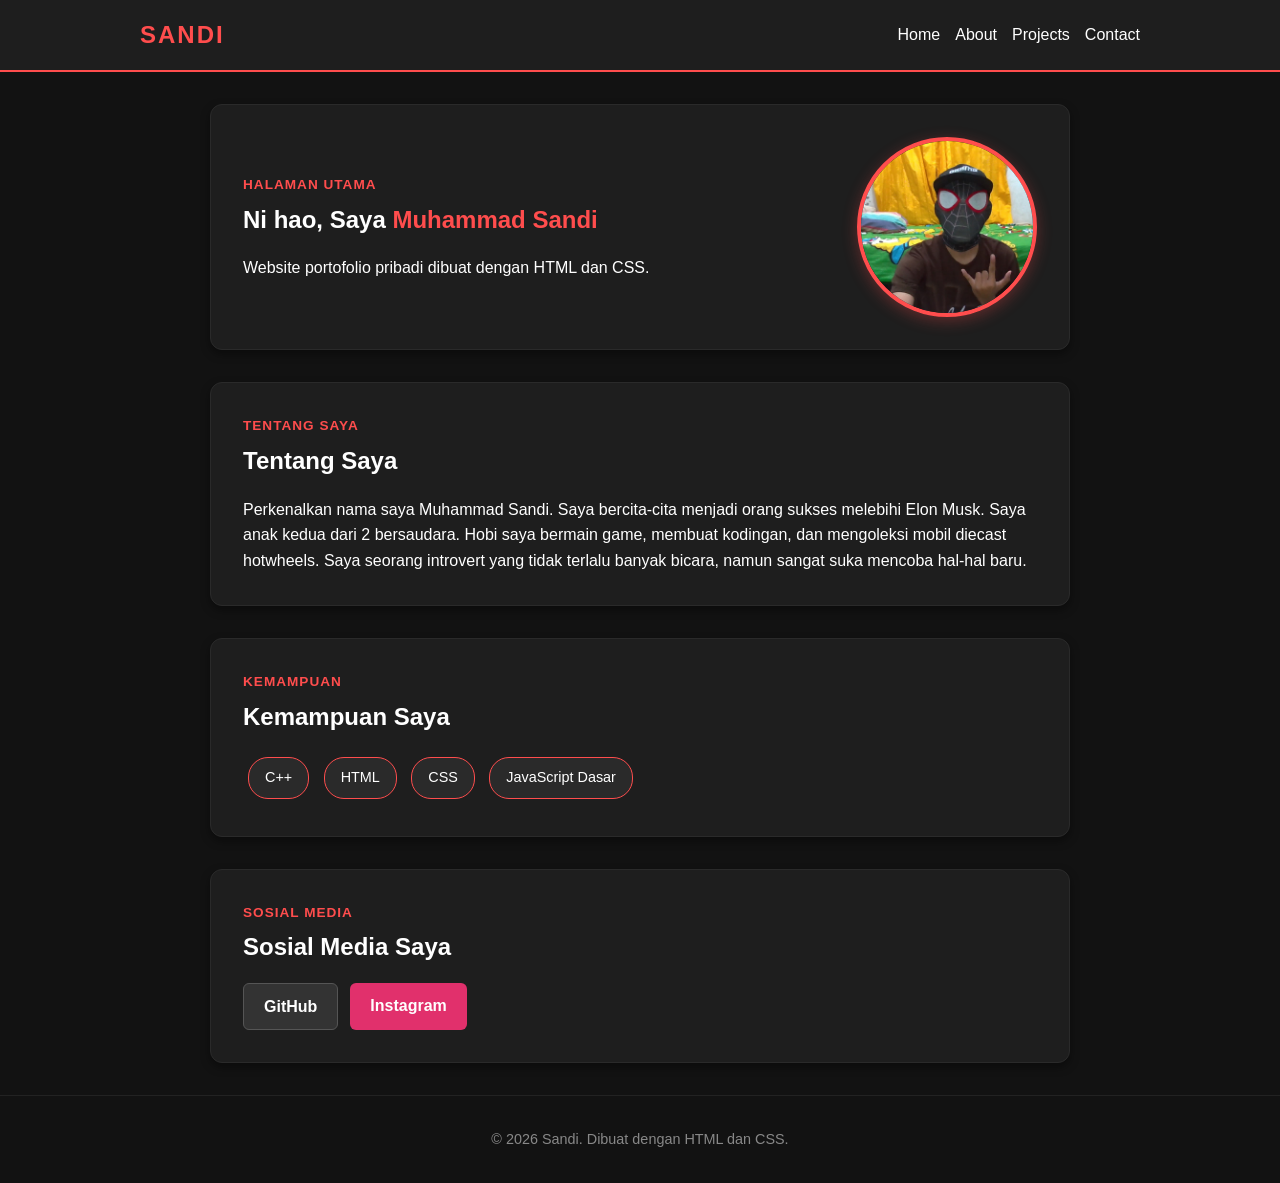
==== commit dc0a4f40: "Update index.html" ====
--- a/index.html
+++ b/index.html
@@ -23,7 +23,7 @@
         <section id="home" class="section-box hero">
             <div>
                 <p class="tag">HALAMAN UTAMA</p>
-                <h1>Halo, Saya <span>Muhammad Sandi</span></h1>
+                <h1>Ni hao, Saya <span>Muhammad Sandi</span></h1>
                 <p>Website portofolio pribadi dibuat dengan HTML dan CSS.</p>
             </div>
             <img src="sapiderman.jpg" alt="Foto Profil Sandi" class="profile-image">
--- a/style.css
+++ b/style.css
@@ -123,6 +123,40 @@
     border-radius: 20px;
     border: 1px solid #ff4d4d;
     font-size: 0.9rem;
+}
+
+.social-links {
+    display: flex;
+    gap: 12px;
+    flex-wrap: wrap;
+    margin-top: 15px;
+}
+
+.social-btn {
+    display: inline-block;
+    padding: 10px 20px;
+    color: #fff;
+    text-decoration: none;
+    border-radius: 6px;
+    font-weight: bold;
+    transition: background-color 0.3s;
+}
+
+.social-btn.github {
+    background-color: #333;
+    border: 1px solid #555;
+}
+
+.social-btn.github:hover {
+    background-color: #444;
+}
+
+.social-btn.instagram {
+    background-color: #e1306c;
+}
+
+.social-btn.instagram:hover {
+    background-color: #c1275b;
 }
 
 .project-desc {
